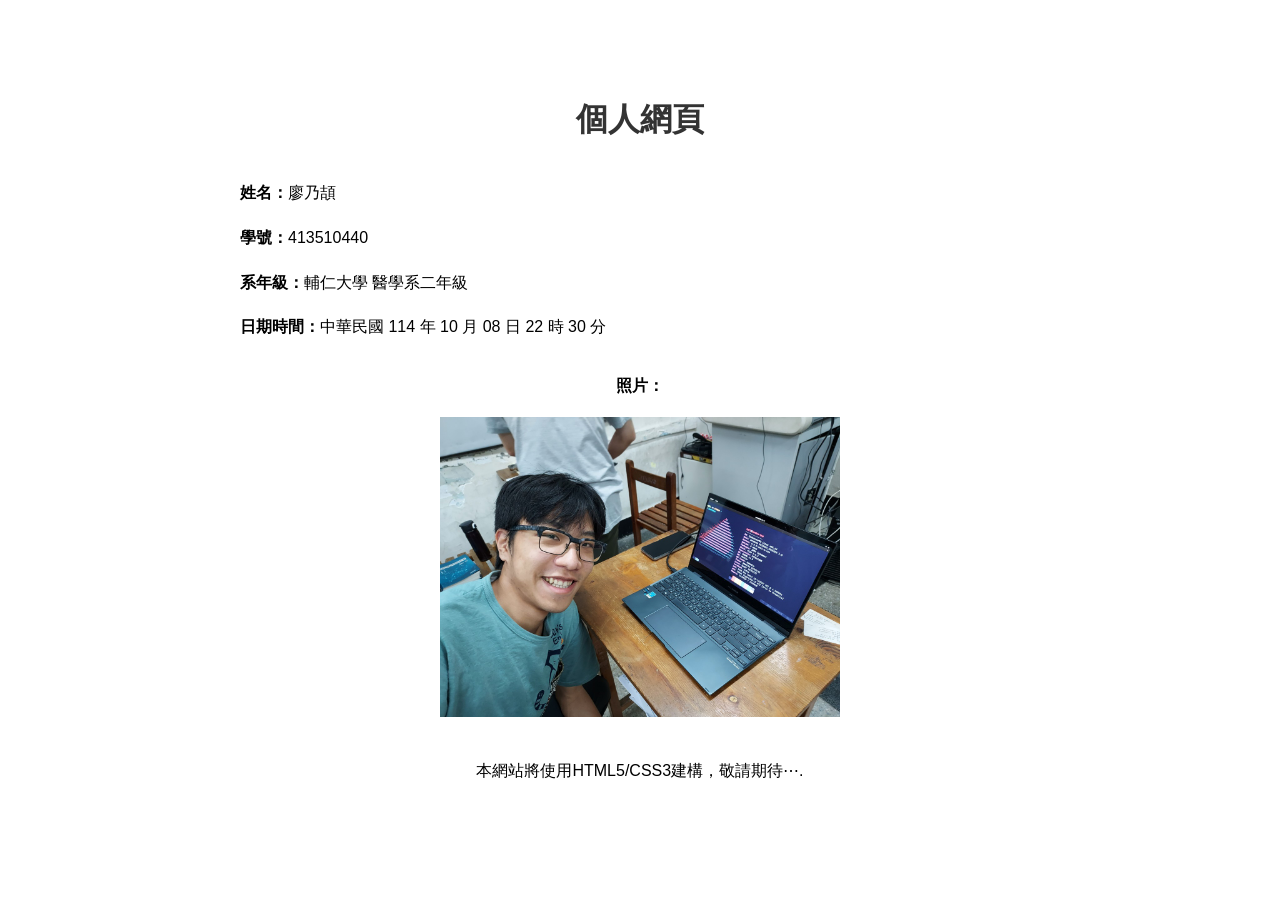
==== hw2/index.html @ 61627961 "restructuring project: making all homeworks under the same repo" ====
<!DOCTYPE html>
<!DOCTYPE html>
<html lang="zh-Hant-TW">
<head>
    <meta charset="UTF-8">
    <meta name="viewport" content="width=device-width, initial-scale=1.0">
    <title>廖乃頡的個人網頁</title>
    <style>
        body {
            font-family: Arial, sans-serif;
            max-width: 800px;
            margin: 50px auto;
            padding: 20px;
            line-height: 1.8;
        }

        h1 {
            text-align: center;
            color: #333;
        }

        .info {
            margin: 30px 0;
        }

        .photo {
            text-align: center;
            margin: 30px 0;
        }

        .photo img {
            max-width: 400px;
            width: 100%;
            height: auto;
        }

        .future {
            margin: 30px 0;
            text-align: center;
        }
    </style>
</head>
<body>
<h1>個人網頁</h1>

<div class="info">
    <p><strong>姓名：</strong>廖乃頡</p>
    <p><strong>學號：</strong>413510440</p>
    <p><strong>系年級：</strong>輔仁大學 醫學系二年級</p>
    <p><strong>日期時間：</strong>中華民國 114 年 10 月 08 日 22 時 30 分</p>
</div>

<div class="photo">
    <p><strong>照片：</strong></p>
    <img src="photo.jpg" alt="廖乃頡的照片">
</div>

<div class="future">
    <p>本網站將使用HTML5/CSS3建構，敬請期待⋯.</p>
</div>
</body>
</html>
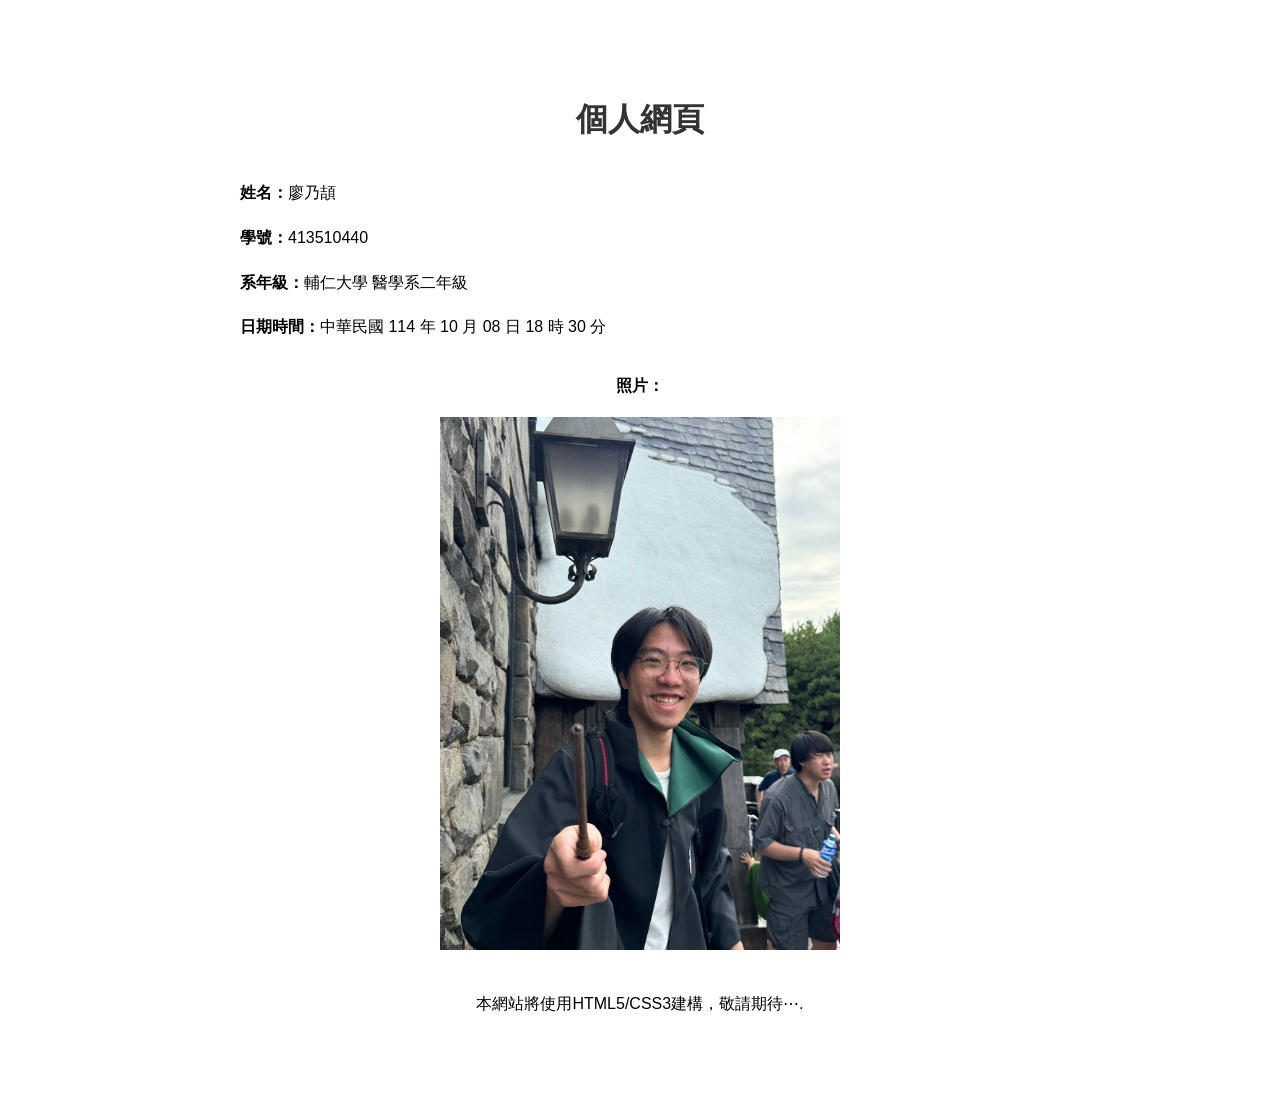
==== commit 3aed88f2: "trivail changes" ====
--- a/hw2/index.html
+++ b/hw2/index.html
@@ -1,4 +1,3 @@
-<!DOCTYPE html>
 <!DOCTYPE html>
 <html lang="zh-Hant-TW">
 <head>
@@ -47,7 +46,7 @@
     <p><strong>姓名：</strong>廖乃頡</p>
     <p><strong>學號：</strong>413510440</p>
     <p><strong>系年級：</strong>輔仁大學 醫學系二年級</p>
-    <p><strong>日期時間：</strong>中華民國 114 年 10 月 08 日 22 時 30 分</p>
+    <p><strong>日期時間：</strong>中華民國 114 年 10 月 08 日 18 時 30 分</p>
 </div>
 
 <div class="photo">
